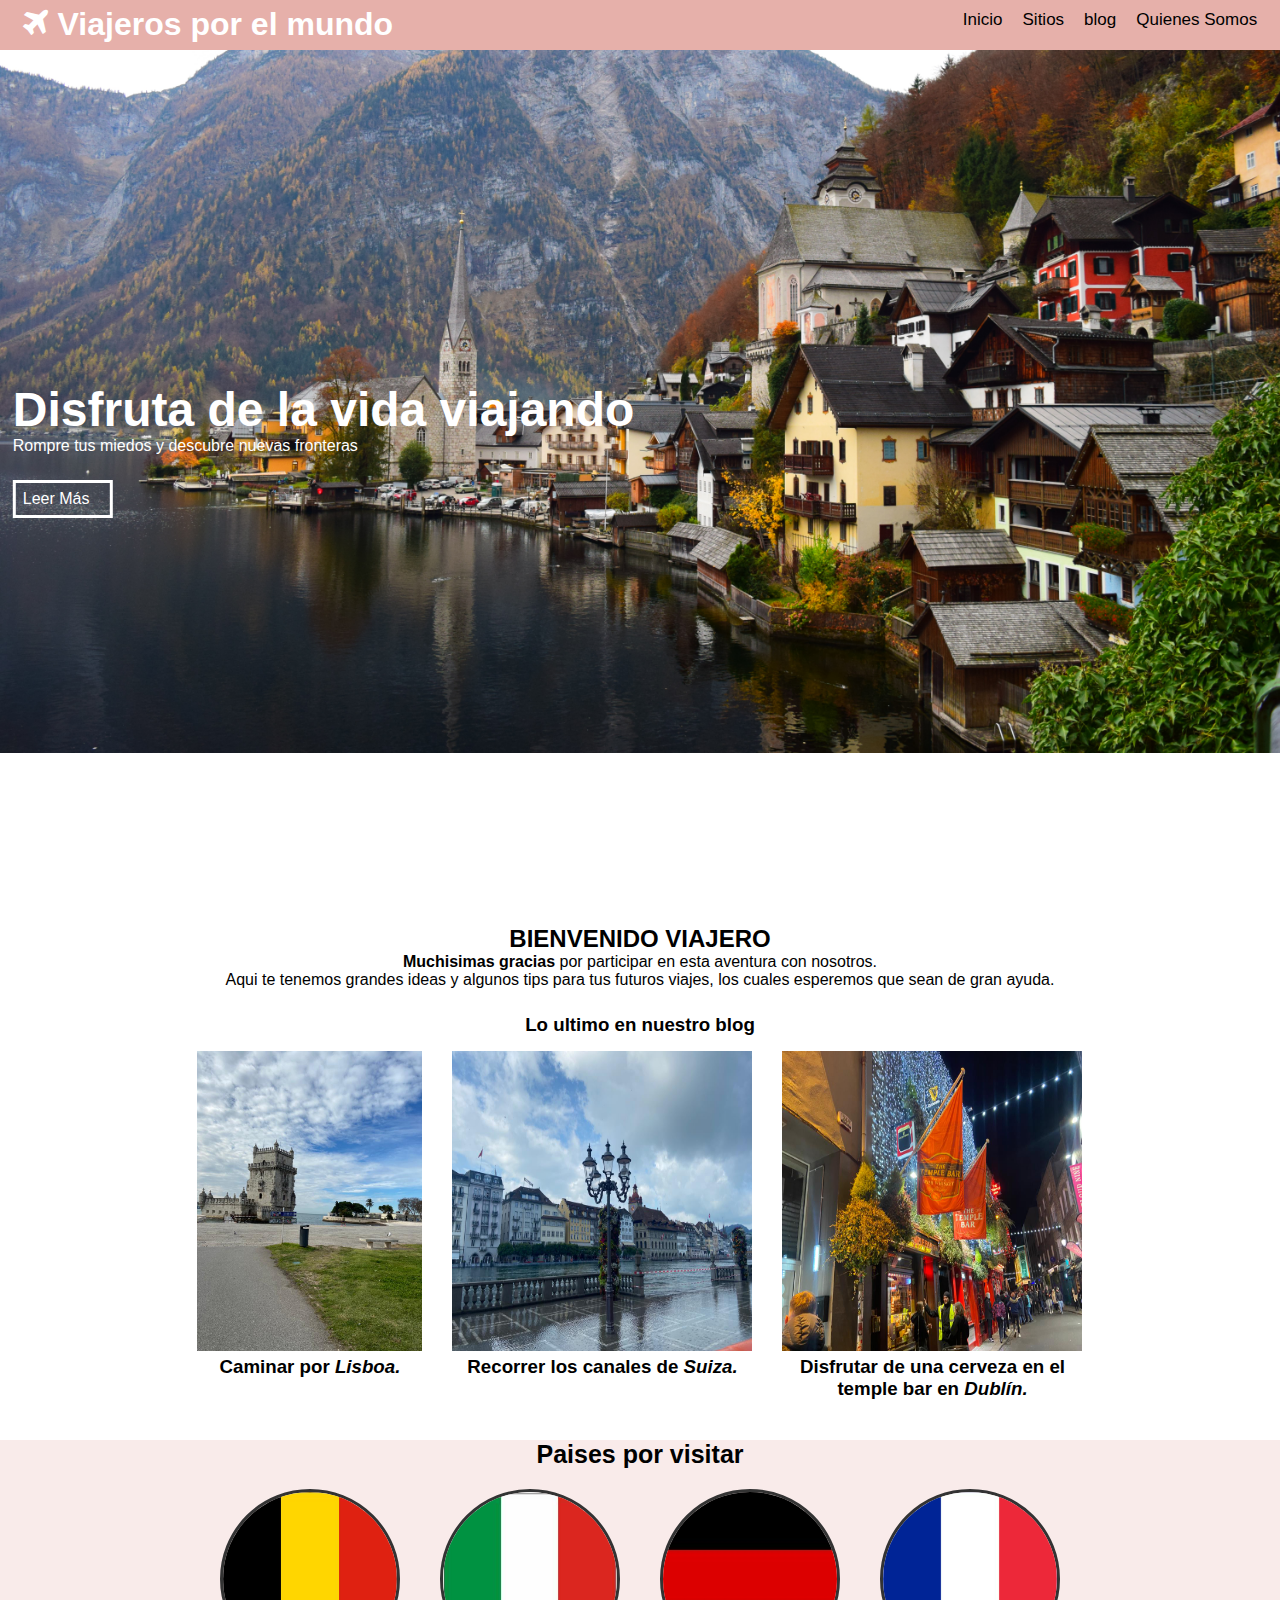
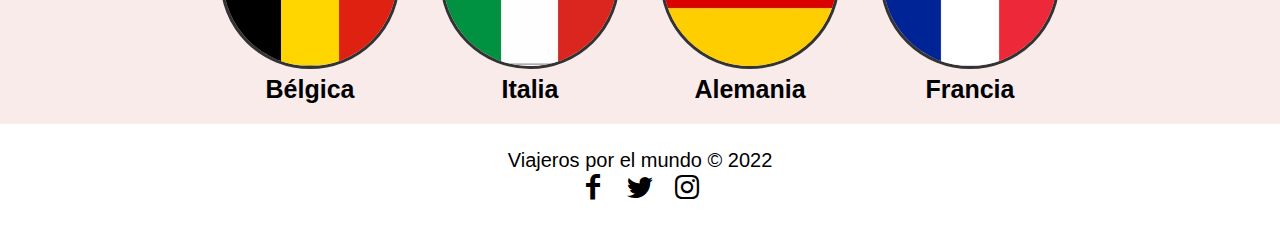
==== Index.html @ c9110d7f "first time" ====
<!DOCTYPE html>

<html lang="es">

<head>
	<title>Viajeros</title>
	<meta charset="UTF-8">
	<meta name="viewport" content="width=device-width, user-scalable=no, inicial-scale=1,
	maximun-scale=1, minimun-scale=1">
	<link rel="stylesheet" href="css/fontello.css">
	<link rel="stylesheet" href="css/estilos.css">
</head>

<body>
	<header>
		<div class="contenedor">
			<h1 class="icon-flight">Viajeros por el mundo</h1>
			<input type="checkbox" id="menu-bar">
			<label  class="icon-menu" for="menu-bar"></label>
			<nav class="menu">
				<a href="index.html">Inicio</a>
				<a href="sitios.html">Sitios</a>
				<a href="blog.html">blog</a>
				<a href="contactos.html">Quienes Somos</a>
			</nav>	
		</div>
	</header>
	
	<main>
		<section id="banner">
			<img src="img/paisajito.jpg" alt="Paisaje"
			width="1900">
			<div class="contenedor">
			<h2> Disfruta de la vida viajando</h2>
			<p>Rompre tus miedos y descubre nuevas fronteras</p>
			<a href="">Leer Más</a>
			</div>
		</section>
		
		<section id="bienvenidos">
			<h2>BIENVENIDO VIAJERO</h2>
			<p><strong>Muchisimas gracias</strong> por participar en esta aventura con nosotros.<br>
			Aqui te tenemos grandes ideas y algunos tips para tus futuros viajes,
			los cuales esperemos que sean de gran ayuda.</p>
		</section>
		
		<section id="blog">
			<h3>Lo ultimo en nuestro blog</3>
			<div class="contenedor">
				<article>
					<img src="img/lisboa.jfif" alt="lisboa" width="300" height="300"/>
					<h4>Caminar por <em>Lisboa.</em></h4>
				</article>
				<article>
					<img src="img/suiza.jfif" alt="Suiza" width="300" height="300"/>
					<h4> Recorrer los canales de <em>Suiza.</em></h4>
				</article>
				<article>
					<img src="img/temple.jfif" alt="Dublín" width="300" height="300"/>
					<h4>Disfrutar de una cerveza en el <br>temple bar en <em>Dublín.</em></h4>
				</article>
			</div>
		</section>
		
		<section id="info">
			<h3>Paises por visitar</3>
			<div class="contenedor">
				<div class="info-pais">
					<img src="img/belgica.jpg" alt="Belgica" width="200" height="100"/>
					<h4>Bélgica</h4>
				</div>
				<div class="info-pais">
					<img src="img/italia.jpg" alt="Italia" width="200" height="100"/>
					<h4> Italia</h4>
				</div>
				<div class="info-pais">
					<img src="img/alemania.jpg" alt="Alemania" width="200" height="100"/>
					<h4>Alemania</h4>
				</div>
				<div class="info-pais">
					<img src="img/francia.jpg" alt="Francia" width="200" height="100"/>
					<h4>Francia</h4>
				</div>
			</div>
		</section>
	</main>
	
	<footer>
		<div class="contenedor">
			<p class="copy">Viajeros por el mundo &copy 2022 </p>
			<div class="sociales">
				<a class="icon-facebook" href=""></a>
				<a class="icon-twitter" href=""></a>
				<a class="icon-instagram" href=""></a>
			</div>
		</div>
	</footer>
	
	
  </body>
</html>
<!--https://www.youtube.com/watch?v=nOjxVmN-obU -->
---- css/fontello.css ----
@font-face {
  font-family: 'fontello';
  src: url('../font/fontello.eot?60300225');
  src: url('../font/fontello.eot?60300225#iefix') format('embedded-opentype'),
       url('../font/fontello.woff2?60300225') format('woff2'),
       url('../font/fontello.woff?60300225') format('woff'),
       url('../font/fontello.ttf?60300225') format('truetype'),
       url('../font/fontello.svg?60300225#fontello') format('svg');
  font-weight: normal;
  font-style: normal;
}
/* Chrome hack: SVG is rendered more smooth in Windozze. 100% magic, uncomment if you need it. */
/* Note, that will break hinting! In other OS-es font will be not as sharp as it could be */
/*
@media screen and (-webkit-min-device-pixel-ratio:0) {
  @font-face {
    font-family: 'fontello';
    src: url('../font/fontello.svg?60300225#fontello') format('svg');
  }
}
*/
[class^="icon-"]:before, [class*=" icon-"]:before {
  font-family: "fontello";
  font-style: normal;
  font-weight: normal;
  speak: never;

  display: inline-block;
  text-decoration: inherit;
  width: 1em;
  margin-right: .2em;
  text-align: center;
  /* opacity: .8; */

  /* For safety - reset parent styles, that can break glyph codes*/
  font-variant: normal;
  text-transform: none;

  /* fix buttons height, for twitter bootstrap */
  line-height: 1em;

  /* Animation center compensation - margins should be symmetric */
  /* remove if not needed */
  margin-left: .2em;

  /* you can be more comfortable with increased icons size */
  /* font-size: 120%; */

  /* Font smoothing. That was taken from TWBS */
  -webkit-font-smoothing: antialiased;
  -moz-osx-font-smoothing: grayscale;

  /* Uncomment for 3D effect */
  /* text-shadow: 1px 1px 1px rgba(127, 127, 127, 0.3); */
}

.icon-flight:before { content: '\e800'; } /* '' */
.icon-menu:before { content: '\e801'; } /* '' */
.icon-instagram:before { content: '\f16d'; } /* '' */
.icon-twitter:before { content: '\f309'; } /* '' */
.icon-facebook:before { content: '\f30c'; } /* '' */
---- css/estilos.css ----
@import url(menu.css); /*importando el menu*/
@import url(banner.css);
@import url(blog.css);
@import url(info.css);


* {
	margin: 0;
	padding: 0;
	box-sizing: border-box;
}

body {
	font-family: palatino linotype, sans-serif;
}

header {
	width:100%; /* alto*/
	height:50px; /*ancho */
	background: #E6B0AA;
	color: #FFF;
	
	position: fixed; /*se queda pegado el menu cuando baja */
	top: 0; 
	left: 0;
	z-index: 10; /* para que este siempre por encima de los elementos*/
}

.contenedor {
	width: 98%;
	margin: auto;
	
}

h1{
	float: left;
	margin: 6px 0;
	
}

header .contenedor{
	display: table;
}

section {
	width: 100%;
	margin-bottom: 25px; /*empuja lo que esta abajo*/
}


#bienvenidos {
	text-align: center;
}


footer .contenedor {
	display: flex;
	flex-wrap: wrap;
	justify-content: center;
	padding-bottom: 25px;
}

.copy {
	font-size: 20px;
}

.sociales {
	width: 100%;
	text-align: center;
	font-size: 28px;
}

.sociales a{
	color: #000;
	text-decoration: none;
}
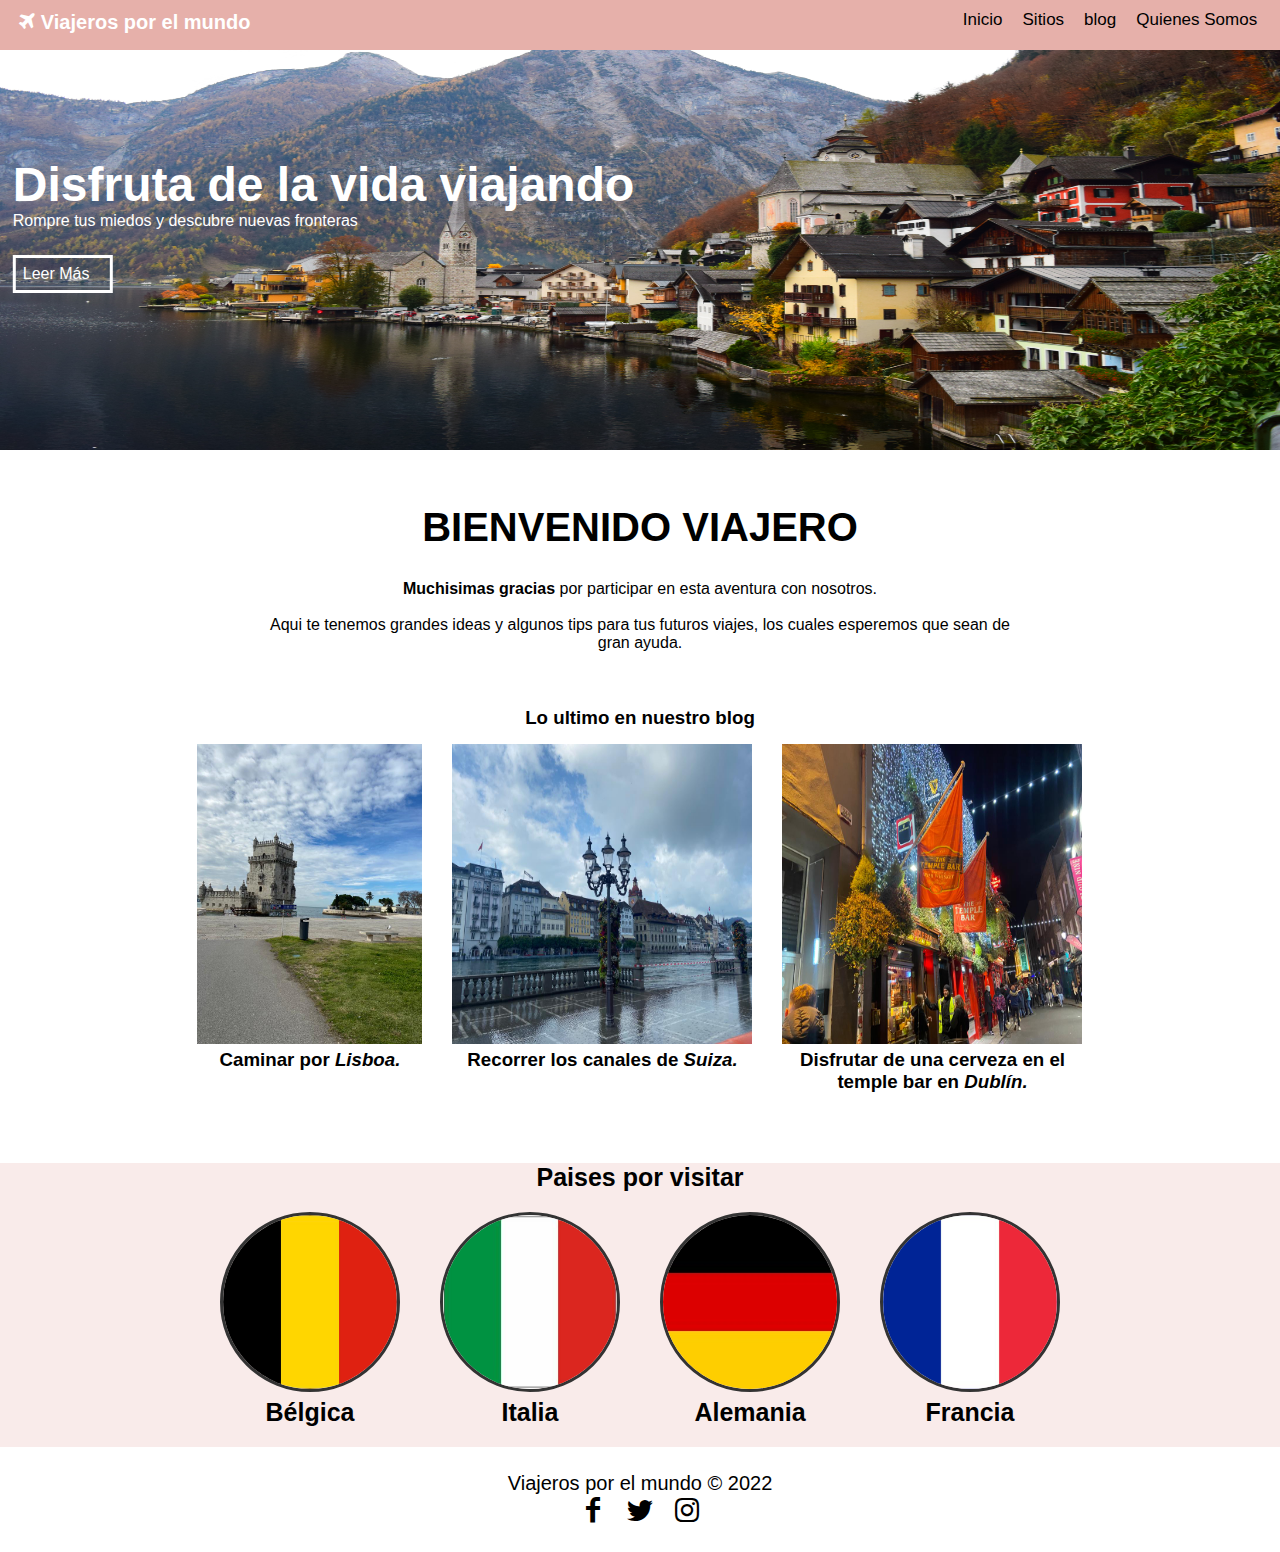
==== commit 9ff31bff: "ahora si" ====
--- a/Index.html
+++ b/Index.html
@@ -40,7 +40,7 @@
 		<section id="bienvenidos">
 			<h2>BIENVENIDO VIAJERO</h2>
 			<p><strong>Muchisimas gracias</strong> por participar en esta aventura con nosotros.<br>
-			Aqui te tenemos grandes ideas y algunos tips para tus futuros viajes,
+			<br>Aqui te tenemos grandes ideas y algunos tips para tus futuros viajes,
 			los cuales esperemos que sean de gran ayuda.</p>
 		</section>
 		
--- a/css/estilos.css
+++ b/css/estilos.css
@@ -52,6 +52,19 @@
 	text-align: center;
 }
 
+#bienvenidos h2 {
+	padding: 30px;
+	font-size: 40px;
+}
+
+#bienvenidos p {
+	width: 60%;
+	margin: 0 auto;
+}
+
+#blog {
+	margin: 55px 0;
+}
 
 footer .contenedor {
 	display: flex;
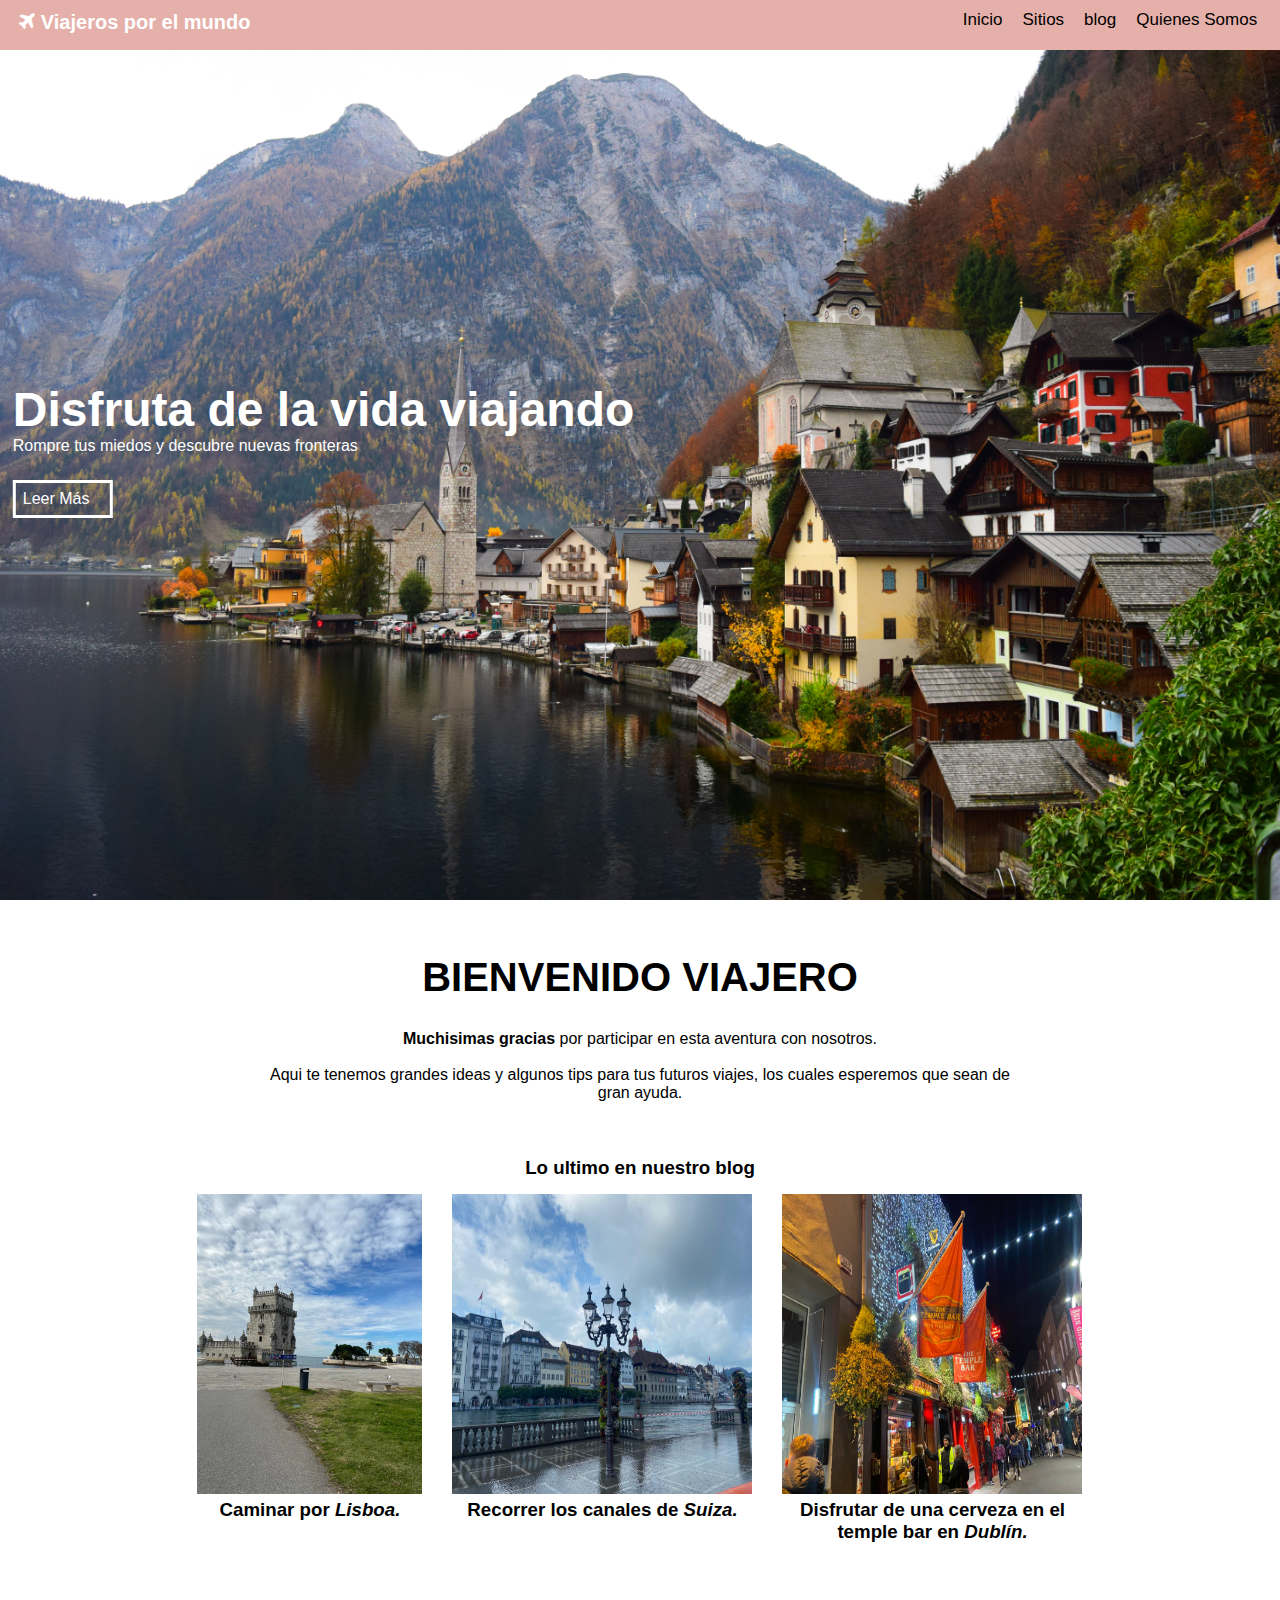
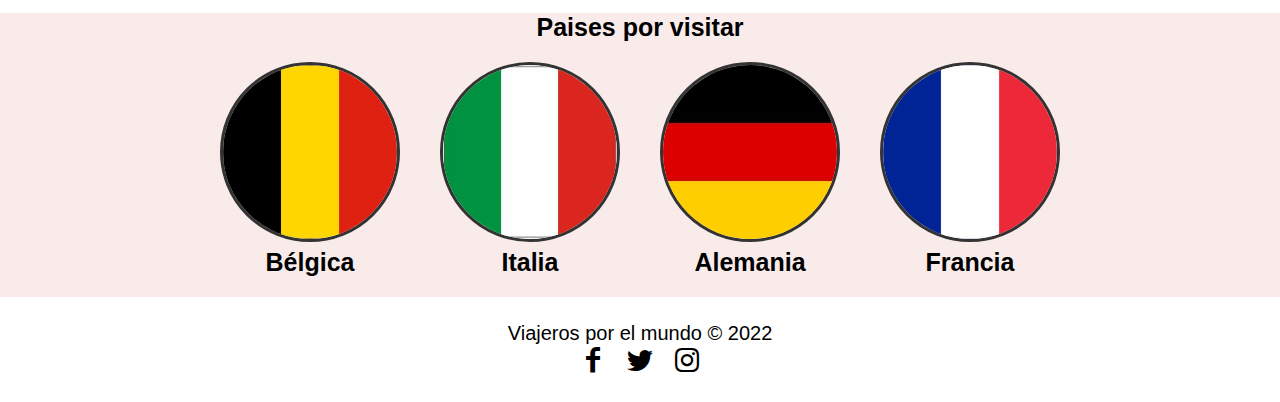
==== commit f9430fd3: "se agrega icono" ====
--- a/Index.html
+++ b/Index.html
@@ -7,6 +7,7 @@
 	<meta charset="UTF-8">
 	<meta name="viewport" content="width=device-width, user-scalable=no, inicial-scale=1,
 	maximun-scale=1, minimun-scale=1">
+	<link rel="shortcut icon" href="img/AntonioIcon.ico">
 	<link rel="stylesheet" href="css/fontello.css">
 	<link rel="stylesheet" href="css/estilos.css">
 </head>
@@ -33,7 +34,7 @@
 			<div class="contenedor">
 			<h2> Disfruta de la vida viajando</h2>
 			<p>Rompre tus miedos y descubre nuevas fronteras</p>
-			<a href="">Leer Más</a>
+			<a href="sitios.html">Leer Más</a>
 			</div>
 		</section>
 		
@@ -98,5 +99,4 @@
 	
 	
   </body>
-</html>
-<!--https://www.youtube.com/watch?v=nOjxVmN-obU -->+</html>